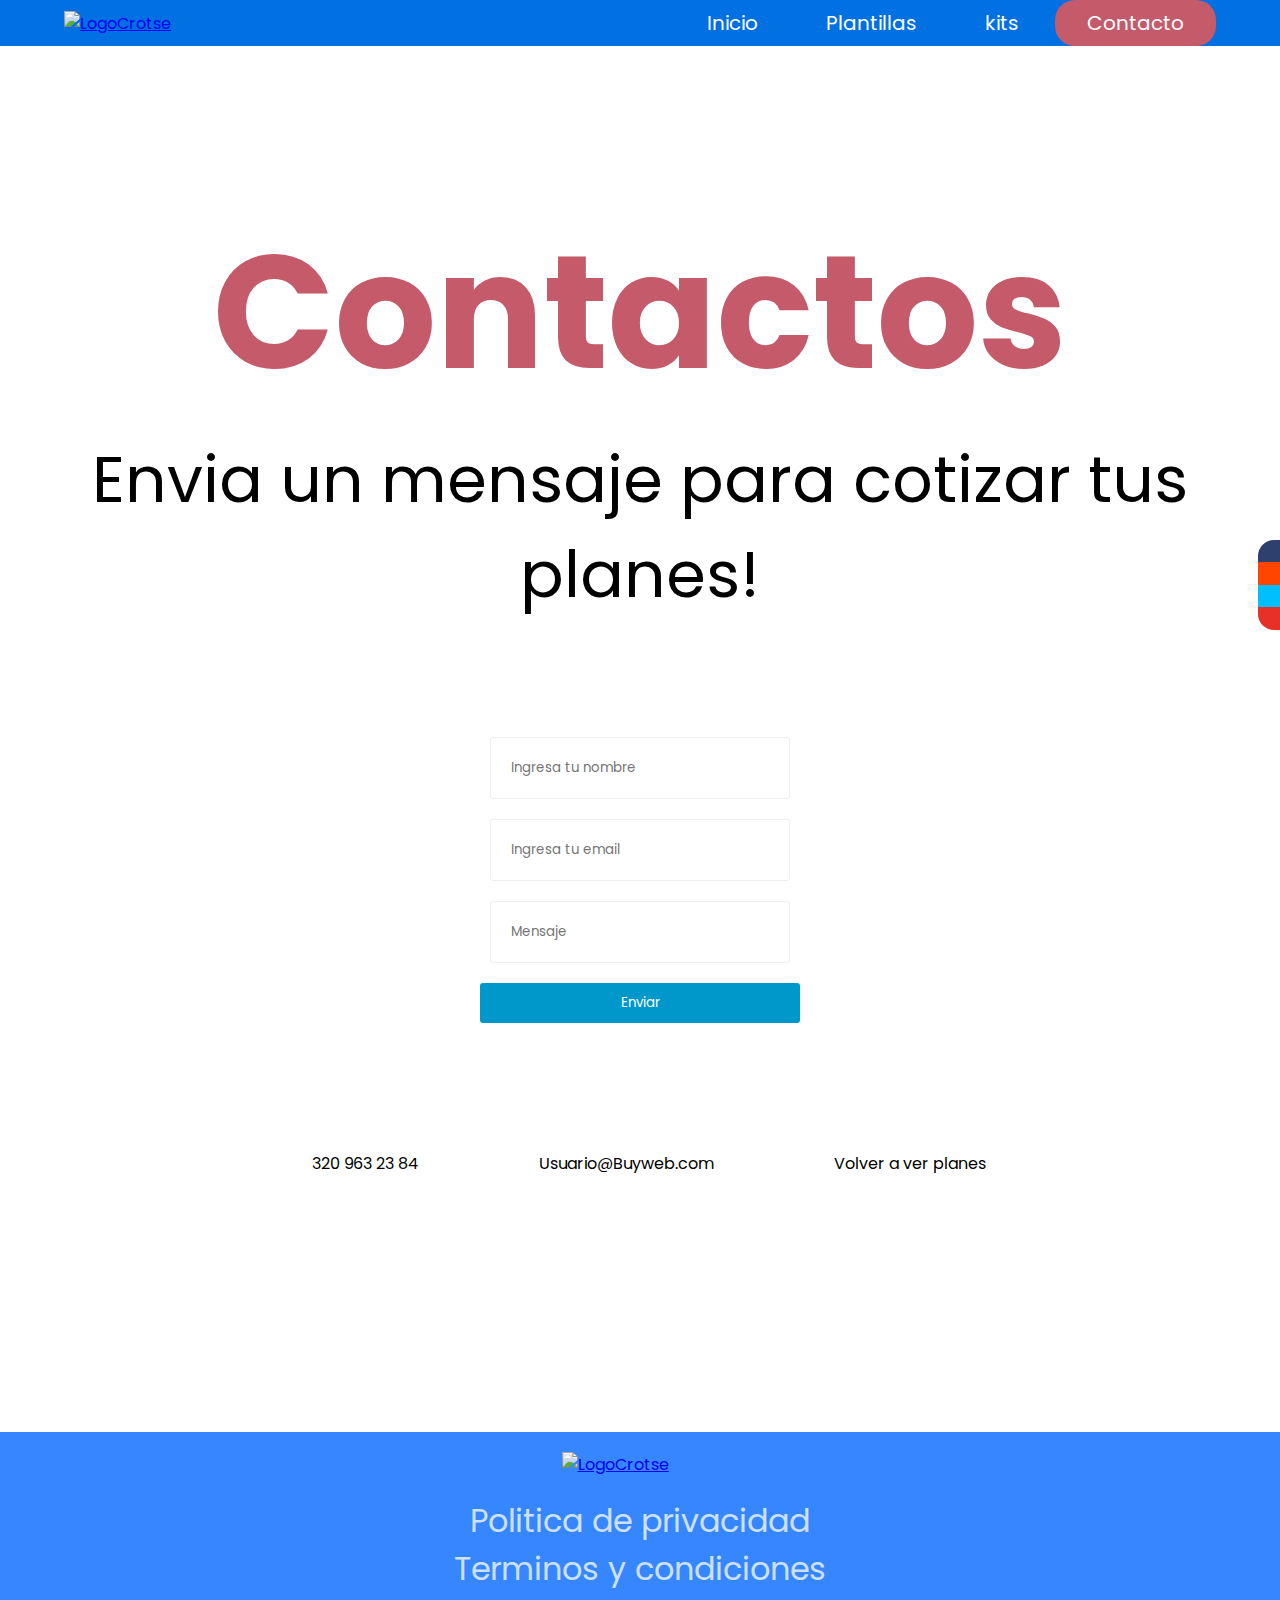
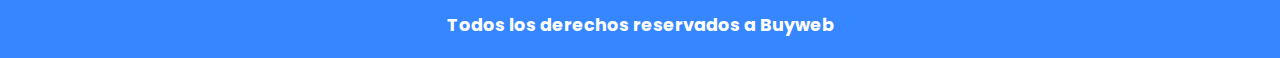
==== contacto.html @ 32faa3de "crotse" ====
<!DOCTYPE html>
<html lang="en">

<head>
    <meta charset="UTF-8">
    <meta http-equiv="X-UA-Compatible" content="IE=edge">
    <meta name="viewport" content="width=device-width, initial-scale=1.0">
    <title>Contacto</title>
    <link rel="stylesheet" href="css/contacto.css">
    <link rel="stylesheet" href="assets/header.css">
    <link rel="stylesheet" href="assets/footer.css">
    <link rel="stylesheet" href="assets/redes.css">
    <script src="https://kit.fontawesome.com/4ea06fbf56.js" crossorigin="anonymous"></script>
    <script src="https://code.jquery.com/jquery-3.6.0.min.js"></script>
      
</head>

<body>

    
    <header class="header">
        <div class="container logo-nav-container">
        <a href="Crotse.html" class="logo"><img src="https://i.ibb.co/TmmD1JC/Inicio-preview-rev-1-2-1.png" alt="LogoCrotse"></a>
<span class="menu-icon" ><i class="fa-solid fa-bars"></i></span>
<nav class="navigation">
  <ul>
            <li><a href="Crotse.html">Inicio</a></li>
            <li><a href="Plantillas.html">Plantillas</a></li>
            <li><a href="kits.html">kits</a></li>
            <li class="active"><a  href="contacto.html">Contacto</a></li>
        </ul>
</nav>
       </div>

    </header>

    
             
            
      
           




    <section class="slide"><h1 class="titulo2">Contactos</h1>
        <section class="seccion2">
                
            
            <p class="container">Envia un mensaje para cotizar tus planes! <br> <br>
              
            </p>
                
        </section>


<form action="#" method="#"> 
<input type="text" name="nombre" placeholder="Ingresa tu nombre">
<input type="text" name="email" placeholder="Ingresa tu email">
<input type="text" name="mensaje" placeholder="Mensaje">
<input type="submit" value="Enviar">




<div class="informacion">
    <div class="numero">
        <i class="fa-brands fa-whatsapp"></i></div>
    <div class="icono">320 963 23 84</div>


    <div class="correo">
        <i class="fa-solid fa-at"></i></div>
    <div class="icono">Usuario@Buyweb.com</div>



    <div class="return">
        <a href="kits.html"><i class="fa-solid fa-arrow-rotate-left"></a></i></div>
    <div class="icono"> <a href="kits.html">Volver a ver planes</a> </div>
</div>

                <footer>


                    <div class="waves">
                
                        <div class="wave" id="wave1"></div>
                        <div class="wave" id="wave2"></div>
                        <div class="wave" id="wave3"></div>
                        <div class="wave" id="wave4"></div>
                
                    <ul>
                
                       <a href="Crotse.html"> <img src="https://i.ibb.co/7pzswCx/Amarillo-Profesional-Gradiente-Tecnolog-a-Comunicaci-n-Interna-Sitio-Web-21-preview-rev-1-1.png" alt="LogoCrotse"></a>
                
                
                
                
                
                    </ul>
                
                    <ul class="menu">
                
                
            
                <li><a href="">Politica de privacidad</a></li>
                <li><a href="">Terminos y condiciones</a></li>
                    </ul>
                <h3>Todos los derechos reservados a Buyweb</h3>
                </footer>
                

                <div class="social-bar">
                    <a href="https://www.facebook.com/" class="icon icon-facebook1" target="_blank"><i class="fa-brands fa-facebook"></i></a>
                    <a href="https://github.com/Cortes647/cortes647.github.io" class="icon icon-whatsapp1" target="_blank"><i class="fa-brands fa-github"></i></a>
                    <a href="https://twitter.com/" class="icon icon-google1" target="_blank"><i class="fa-brands fa-twitter"></i></a>
                    <a href="https://www.instagram.com/" class="icon icon-instagram1" target="_blank"><i class="fa-brands fa-instagram"></i></a>
                  </div> 
                  
  
  
  <script src="https://cdn.jsdelivr.net/npm/typed.js@2.0.12"></script>
<script src="js/main.js"></script>



</body>

</html>
---- css/contacto.css ----
@import url("https://fonts.googleapis.com/css2?family=Poppins:wght@600&display=swap");
* {
  margin: 0%;
  padding: 0%;
  box-sizing: border-box;
  font-family: "poppins", sans-serif;
}

.informacion {
  display: flex;
  align-items: center;
  justify-content: center;
  flex-wrap: wrap;
  margin-bottom: 20%;
  margin-left: 10%;
}

.informacion .numero i {
  color: #25D366;
  font-size: 60px;
}

.informacion .correo i {
  color: #BB001B;
  font-size: 60px;
}

.informacion .return i {
  color: #c55a6a;
  font-size: 60px;
}

.icono {
  padding-right: 10%;
  padding-left: 5px;
}

.icono a {
  color: black;
  text-decoration: none;
}

@media only screen and (max-width: 1000px) {
  .informacion {
    display: block;
    width: 100%;
    height: 100%;
    padding-bottom: 2%;
    text-align: center;
    margin: 10% auto;
    margin-bottom: 20%;
  
    
  }

 
  

  .icono {
    padding-right: 0%;
    margin-bottom: 10%;
  }
}

@media only screen and (max-width: 800px) {
  .informacion {
    margin-bottom: 30%;
  }
}

@media only screen and (max-width: 550px) {
  .informacion {
    margin-bottom: 40%;
  }
}

.container {
  width: 90%;
  max-width: 1500px;
  margin: 0 auto;
}

h1.titulo2 {
  color: #c55a6a;
  font-size: 1000%;
  margin: 0 5%;
  padding-top: 15%;
  text-align: center;
}

span.typed {
  display: none;
}

section.seccion2 {
  display: flex;
  justify-content: baseline;
  align-items: center;
}

section.seccion2 p {
  font-size: 400%;
  color: black;
  text-align: center;
}

@media only screen and (max-width: 900px) {
  .container {
    width: 100%;
  }

  .mainin {
    margin: 10%;
  }

  h1.titulo2 {
    font-size: 600%;
  }

  section.seccion2 {
    display: block;
    justify-content: baseline;
    align-items: center;
    margin-top: 5%;
  }

  section.seccion2 p {
    font-size: 200%;
    margin: 0%;
    text-align: center;
  }
}

@media only screen and (max-width: 620px) {
  .container {
    width: 100%;
  }

  .main {
    margin: 0%;
  }

  h1.titulo2 {
    font-size: 400%;
    margin-top: 20%;
  }

  section.seccion2 p {
    font-size: 200%;
  }
}

@media only screen and (max-width: 400px) {
  h1.titulo2 {
    font-size: 300%;
    margin-top: 25%;
  }

  section.seccion2 p {
    font-size: 100%;
  }
}
@media only screen and (max-width: 300px) {
  h1.titulo2 {
    font-size: 300%;
    margin-top: 30%;
  }

  section.seccion2 p {
    font-size: 100%;
  }
}

input[type="text"],
input[type="password"] {
  outline: none;
  padding: 20px;
  display: block;
  width: 300px;
  border-radius: 3px;
  border: 1px solid #eee;
  margin: 20px auto;
}

input[type="submit"] {
  display: block;
  padding: 10px;
  color: #fff;
  background: #0098cb;
  width: 320px;
  margin: 20px auto;
  margin-top: 0;
  border: 0;
  border-radius: 3px;
  cursor: pointer;
  margin-bottom: 10%;
}

input[type="submit"]:hover {
  background-color: #00b8eb;
}

@media only screen and (max-width: 350px) {
  input[type="text"],
  input[type="password"] {
    width: 200px;
  }

  input[type="submit"] {
    width: 200px;
  }
}
---- assets/header.css ----
.header {
    display: flex;
    justify-content: space-between;
    align-items: center;
    position: fixed;
    z-index: 1001;
    left: 0;
    top: 0;
    width: 100%;
    background-color: #0170e3;
  }
  
  ul li.active a{

    background-color: #C55A6A;
    border-radius: 20px;
  }

  header a img {
    width: 200px;
    margin: 10% 0;
  }
  
  .logo-nav-container {
    display: flex;
    justify-content: space-between;
    align-items: center;
    flex-wrap: wrap;
  }
  
  .navigation ul {
    margin: 0;
    padding: 0;
    list-style: none;
  }
  
  .navigation ul li {
    display: inline-block;
    font-size: 20px;

  }
  
  .navigation ul li a {
    display: block;
    padding: 0.5rem 2rem;
    color: white;
    text-decoration: none;
    font-family: 'poppins',sans-serif;
  }
  
  .navigation ul li a:hover {
    background-color: white;
    color: black;
    border-radius: 20px;
  }
  
  .menu-icon {
    display: none;
  }
  
  /*header mobiles*/
  
  @media only screen and (max-width: 900px) {
    header a img {
      width: 150px;
      margin-left: 10%;
    }
  
    .menu-icon {
      font-size: 150%;
      display: block;
      color: white;
      cursor: pointer;
      margin-right: 5%;
    }
  
    .navigation {
      width: 100%;
    }
  
    .navigation ul {
      display: none;
    }
  
    .navigation ul.show {
      display: block;
    }
  
    .navigation ul li {
      display: block;
    margin: 5% 15% ;
      text-align: center;
      border: solid 1px white;
      border-radius: 20px;
    }
  
    header {
      background-color: black;
    }
  
    .navigation ul li a:hover {
      background-color: white;
      color: black;
      border-radius: 20px;
    }
  }
---- assets/footer.css ----
@import url('https://fonts.googleapis.com/css2?family=Poppins:wght@600&display=swap');


  
  article {
    background-image: url(https://i.ibb.co/RCJjXN7/Amarillo-Profesional-Gradiente-Tecnolog-a-Comunicaci-n-Interna-Sitio-Web-14.png);
    background-size: cover;
    background-repeat: no-repeat;
    color: white;
    font-size: 300%;
    display: flex;
    justify-content: space-between;
    align-items: center;
    padding: 10% 10%;
    margin-top: 15%;
    letter-spacing: 12px;
    text-align: center;
    font-family: 'poppins',sans-serif;
  }
  
  /* articulo y tarjeta de ropa*/
  
  @media only screen and (max-width: 1550px) {
    article {
      font-size: 300%;
      display: block;
      padding: 10% 10%;
    }
  
    div.contenedor {
      margin: 10% 32%;
    }
  }
  
  @media only screen and (max-width: 750px) {
    article {
      font-size: 200%;
      letter-spacing: 2px;
    }
  }
  
  @media only screen and (max-width: 550px) {
    article {
      font-size: 130%;
      letter-spacing: 0px;
      padding: 20% 10%;
      margin-bottom: 5%;
 
      
    }
  }

  @media only screen and (max-width: 350px) {
    article {
  
      padding: 30% 10%;
      margin-bottom: 8%;
 
      
    }
  
  }
  article div.contenedor .card1 {
    width: 100%;
    height: auto;
    border-radius: 8px;
    box-shadow: 0 2px 2px rgba(0, 0, 0, 0.2);
    overflow: hidden;
    text-align: center;
    transition: all 0.25s;
    background-color: whitesmoke;
  }
  
  div.contenedor .card1:hover {
    transform: translateY(-30px);
    box-shadow: 0 12px 16px rgba(0, 0, 0, 0.2);
  }
  
  div.contenedor .card1 img {
    width: 95%;
    height: 95%;
    margin-top: 3%;
  }
  
  
  
  
  
  
  
    footer {
      position: relative;
      width: 100%;
      background-color: #3586ff;
      color: white;
      text-align: left;
      min-height: 100px;
      padding: 20px 50px;
      display: flex;
      justify-content: center;
      align-items: center;
    }
  





    footer img{

      width: 40%;
      display: block;
      margin: auto;
      transition: 0.5s;
    }

    footer img:hover{

      transform: translateY(-20px);

    }
  footer .menu
  {
  
 
  justify-content: center;
  align-items: center;
  margin: 5% 0  ;
  text-align: center;
  }


  footer .menu li {
  
  list-style: none;

  }
  
  

  
  
  footer .menu li a{
  
    font-size: 2em;
    color: white;
    margin: 0 10px;
    display: inline-block;
    text-decoration: none;
    opacity: 0.75;
    font-family: 'poppins',sans-serif;
    
    
    }
  
  
    footer .menu li a:hover{
  
  opacity: 1;
  
    }


    footer h3{

color: white;
text-align: center;
margin-top: 15px;
font-size: 1.1em;
font-family: 'poppins',sans-serif;

    }
  
  footer .wave{
  
  position: absolute;
  top: -100px;
  left: 0;
  width: 100%;
  height: 100px;
  background:  url(https://i.ibb.co/zN8NV90/wave.png);
  background-size: 1000px 100px;
  
  }
  
  footer .wave#wave1 {
  
    z-index: 1000;
    opacity: 1;
    bottom: 0;
    animation: animateWave 4s linear infinite;
    
    }
    
    footer .wave#wave2 {
    
      z-index: 999;
      opacity: 0.5;
      bottom: 10px;
      animation: animateWave_02 4s linear infinite;
      
      }
    
      footer .wave#wave3 {
    
        z-index: 1000;
        opacity: 0.2;
        bottom: 15px;
        animation: animateWave_02 3s linear infinite;
        
        }
    
        footer .wave#wave4 {
    
          z-index: 999;
          opacity: 0.7;
          bottom: 20px;
          animation: animateWave_02 3s linear infinite;
          
          }
    
    @keyframes animateWave{
    
    
    0%{
    
      background-position-x: 1000px;
    }
    
    100%
    {
    
    background-position-x: 0px;
    
    }
    
    }
    
    @keyframes animateWave_02{
    
    
      0%{
      
        background-position-x: 0px;
      }
      
      100%
      {
      
      background-position-x: 1000px;
      
      }
      
      }
      
  
  

      @media only screen and (max-width: 500px) {
       
        .logo a img{
        
          width: 10%;
          
          }
        
        .menu li {
        
          font-size: x-small;
        
        }
        

        footer h3{
          font-size: 15px;
          
              }
        
              }

              @media only screen and (max-width: 400px) {
       
                
        
                footer h3{
        
                
                  font-size: 12px;
                  
                      }
                
                      }

              @media only screen and (max-width: 350px) {
       
              
                
                
                .menu li {
                
                  font-size:8px;
                
                }
                
        
                footer h3{
        
               
                  font-size: 10px;
                  
                      }
                
                      }
  

                      @media only screen and (max-width: 300px) {
       
                       
                        
                        .menu li {
                        
                          font-size:6px;
                        
                        }
                        
                
                        footer h3{
                
                      
                          font-size: 8px;
                          
                              }
                        
                              }

                              @media only screen and (max-width: 260px) {
       
                       
                        
                                .menu li {
                                
                                  font-size:5px;
                                
                                }
                                
                        
                                footer h3{
                        
                                 
                                  font-size: 7px;
                                  
                                      }
                                
                                      }
---- assets/redes.css ----
.social-bar {
    position: fixed;
    right: 0;
    top: 60%;
    font-size: 1.5rem;
    display: flex;
    flex-direction: column;
    align-items: flex-end;
    z-index: 1000;
  }
  
  .icon {
    color: white;
    text-decoration: none;
    padding: 0.7rem;
    display: flex;
    transition: all 0.5s;
  }
  
  .icon-facebook1 {
    background: #2e406e;
    font-size: 1.3rem;
  }
  
  .icon-whatsapp1 {
    background: orangered;
    font-size: 1.3rem;
  }
  
  .icon-google1 {
    background: deepskyblue;
    font-size: 1.3rem;
  }
  
  .icon-instagram1 {
    background: #e83028;
  
  }
  
  .icon:first-child {
    border-radius: 1rem 0 0 0;
  }
  
  .icon:last-child {
    border-radius: 0 0 0 1rem;
  }
  
  .icon:hover {
    padding-right: 4rem;
    border-radius: 1rem 0 0 1rem;
    box-shadow: 0 0 0.5rem rgba(0, 0, 0, 0.42);
  }
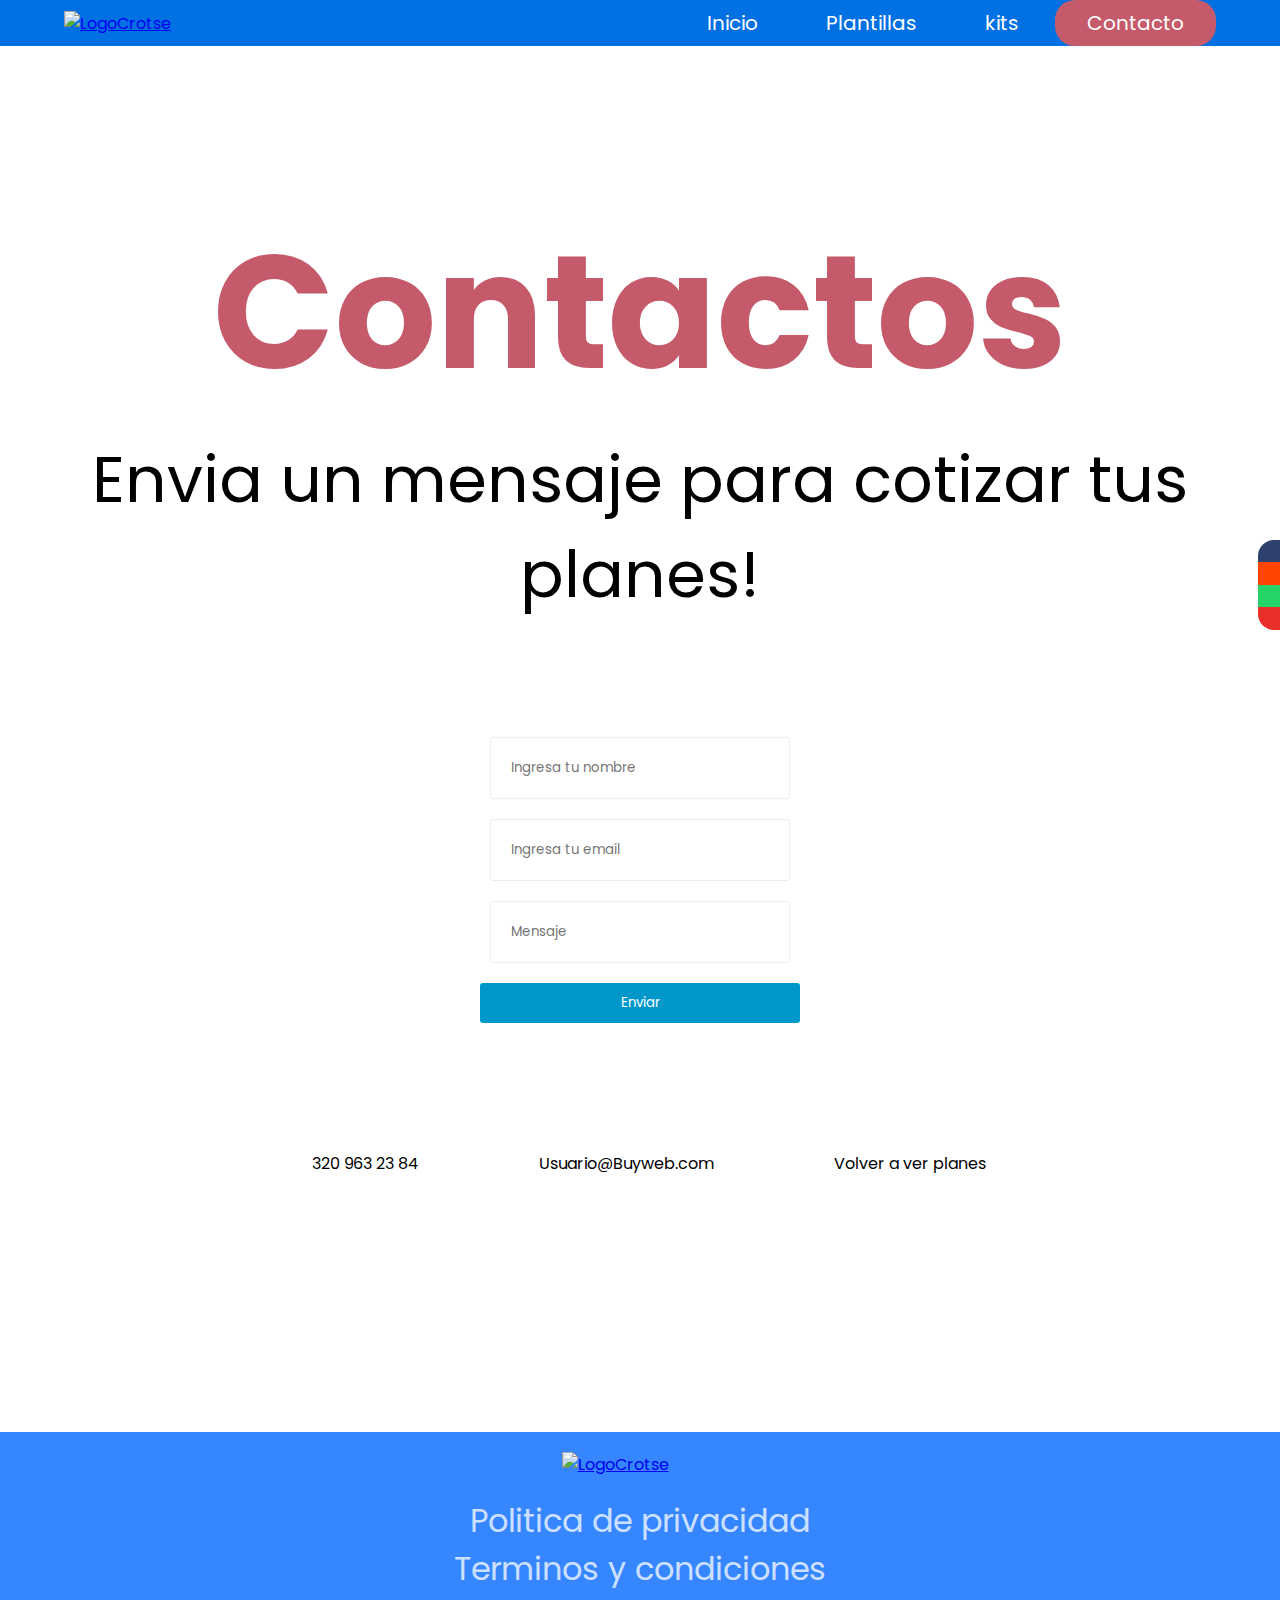
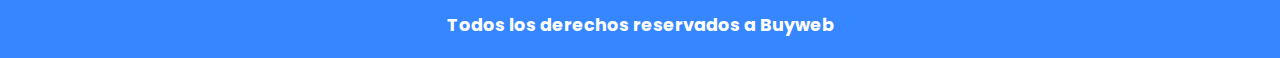
==== commit 8f7eb7d1: "crotse" ====
--- a/contacto.html
+++ b/contacto.html
@@ -20,11 +20,11 @@
     
     <header class="header">
         <div class="container logo-nav-container">
-        <a href="Crotse.html" class="logo"><img src="https://i.ibb.co/TmmD1JC/Inicio-preview-rev-1-2-1.png" alt="LogoCrotse"></a>
+        <a href="inicio.html" class="logo"><img src="https://i.ibb.co/TmmD1JC/Inicio-preview-rev-1-2-1.png" alt="LogoCrotse"></a>
 <span class="menu-icon" ><i class="fa-solid fa-bars"></i></span>
 <nav class="navigation">
   <ul>
-            <li><a href="Crotse.html">Inicio</a></li>
+            <li><a href="inicio.html">Inicio</a></li>
             <li><a href="Plantillas.html">Plantillas</a></li>
             <li><a href="kits.html">kits</a></li>
             <li class="active"><a  href="contacto.html">Contacto</a></li>
@@ -92,7 +92,7 @@
                 
                     <ul>
                 
-                       <a href="Crotse.html"> <img src="https://i.ibb.co/7pzswCx/Amarillo-Profesional-Gradiente-Tecnolog-a-Comunicaci-n-Interna-Sitio-Web-21-preview-rev-1-1.png" alt="LogoCrotse"></a>
+                       <a href="inicio.html"> <img src="https://i.ibb.co/7pzswCx/Amarillo-Profesional-Gradiente-Tecnolog-a-Comunicaci-n-Interna-Sitio-Web-21-preview-rev-1-1.png" alt="LogoCrotse"></a>
                 
                 
                 
@@ -104,18 +104,18 @@
                 
                 
             
-                <li><a href="">Politica de privacidad</a></li>
-                <li><a href="">Terminos y condiciones</a></li>
+                <li><a href="politica de privacidad.html">Politica de privacidad</a></li>
+                <li><a href="politica de privacidad.html">Terminos y condiciones</a></li>
                     </ul>
                 <h3>Todos los derechos reservados a Buyweb</h3>
                 </footer>
                 
 
                 <div class="social-bar">
-                    <a href="https://www.facebook.com/" class="icon icon-facebook1" target="_blank"><i class="fa-brands fa-facebook"></i></a>
-                    <a href="https://github.com/Cortes647/cortes647.github.io" class="icon icon-whatsapp1" target="_blank"><i class="fa-brands fa-github"></i></a>
-                    <a href="https://twitter.com/" class="icon icon-google1" target="_blank"><i class="fa-brands fa-twitter"></i></a>
-                    <a href="https://www.instagram.com/" class="icon icon-instagram1" target="_blank"><i class="fa-brands fa-instagram"></i></a>
+                    <a href="https://www.facebook.com/Crotse-115807031106146" class="icon icon-facebook1" target="_blank"><i class="fa-brands fa-facebook"></i></a>
+                    <a href="https://github.com/Crotse/crotse.github.io" class="icon icon-whatsapp1" target="_blank"><i class="fa-brands fa-github"></i></a>
+                    <a href="contacto.html" class="icon icon-google1" target="_blank"><i class="fa-brands fa-whatsapp"></i></a>
+                    <a href="https://www.instagram.com/crotse.store" class="icon icon-instagram1" target="_blank"><i class="fa-brands fa-instagram"></i></a>
                   </div> 
                   
   
@@ -130,3 +130,4 @@
 </html>
 
 
+
--- a/assets/redes.css
+++ b/assets/redes.css
@@ -29,7 +29,7 @@
   }
   
   .icon-google1 {
-    background: deepskyblue;
+    background: #25D366;
     font-size: 1.3rem;
   }
   
